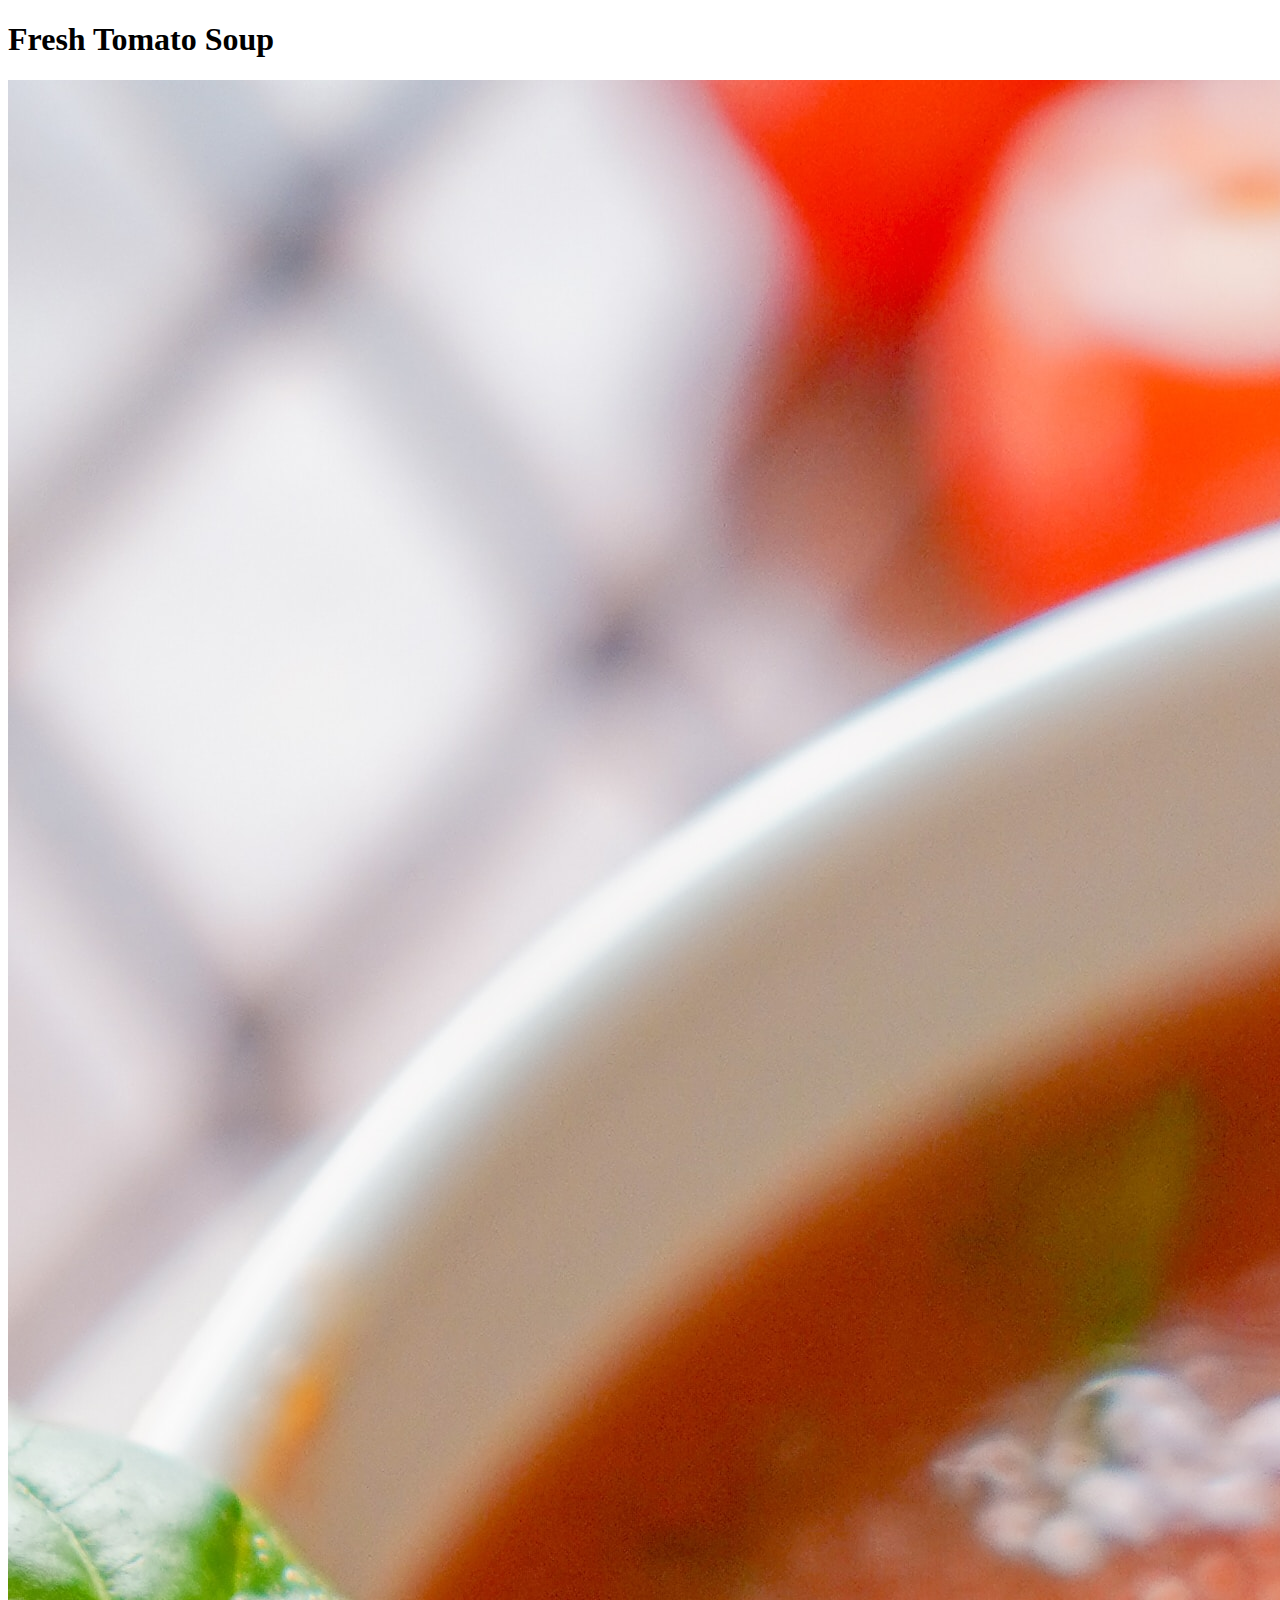
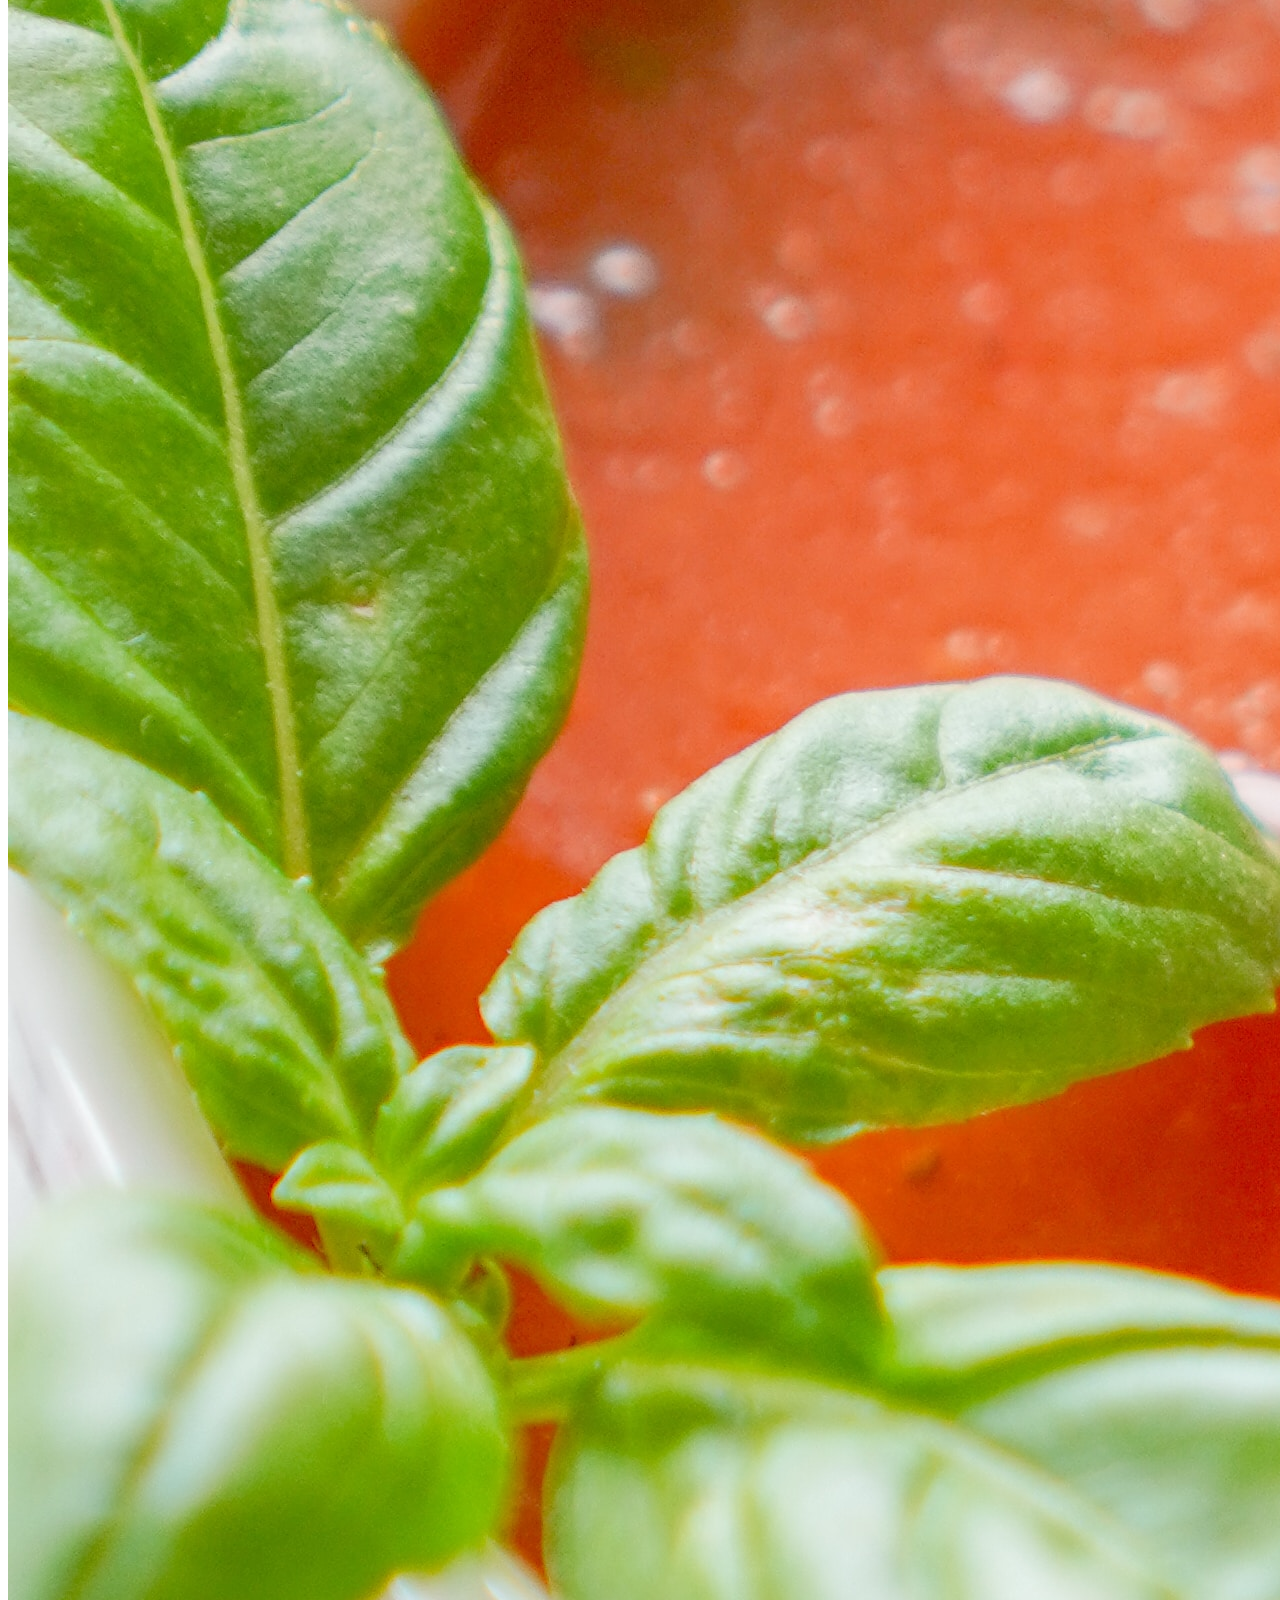
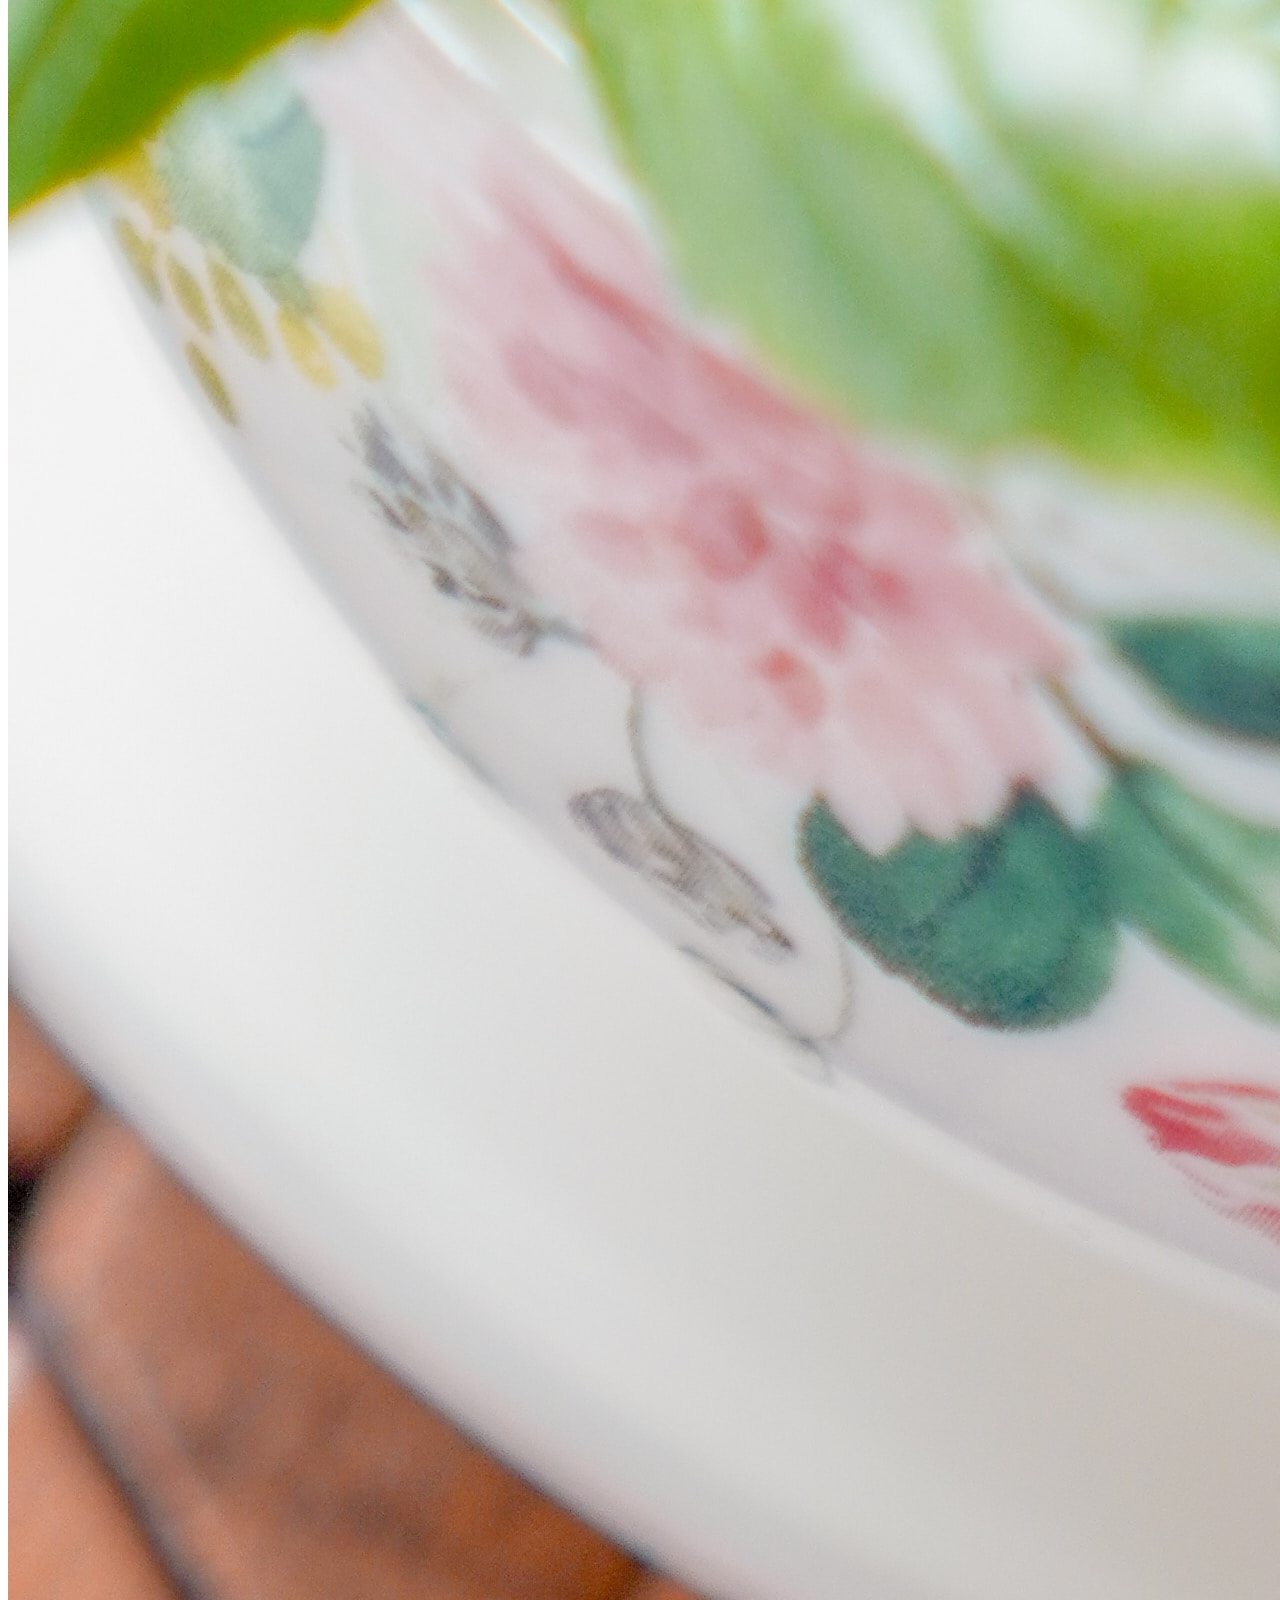
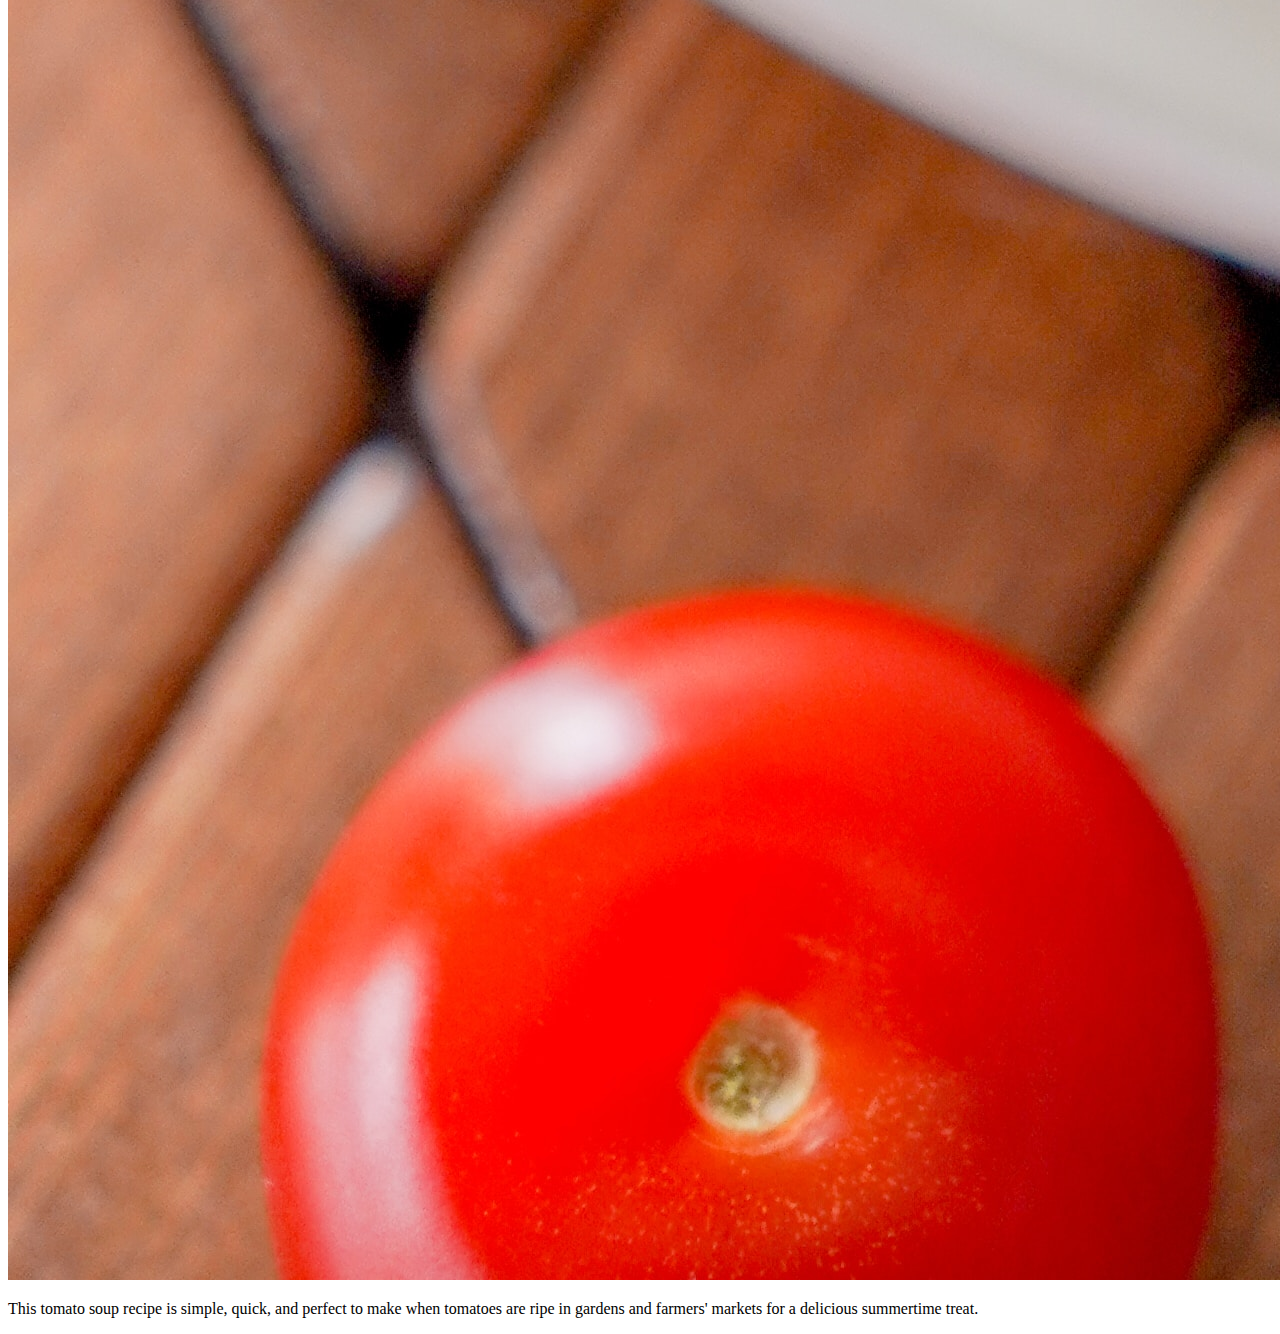
==== recipes/recipe1.html @ fcd11af7 "Add img element to link recipe img and description using p element in recipe1.html" ====
<!DOCTYPE html>
<html lang="en">
  <head>
    <meta charset="UTF-8" />
  </head>
  <body>
    <h1>Fresh Tomato Soup</h1>
    <img src="../img/tomato soup.jpg" alt="tomato soup img" />
    <p>
      This tomato soup recipe is simple, quick, and perfect to make when
      tomatoes are ripe in gardens and farmers' markets for a delicious
      summertime treat.
    </p>
  </body>
</html>
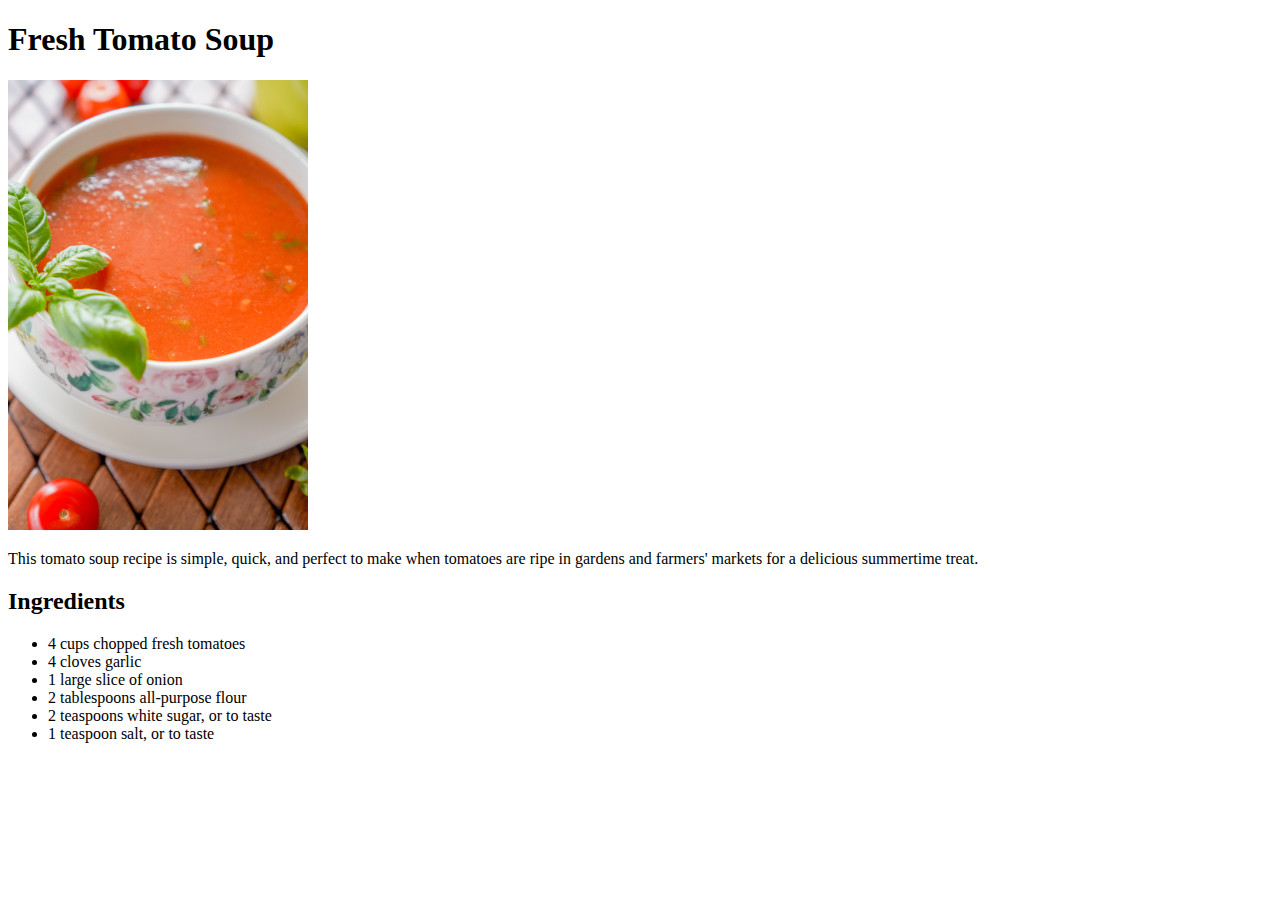
==== commit b0c963e8: "Add unordered list of ingredients in recipe1.html" ====
--- a/recipes/recipe1.html
+++ b/recipes/recipe1.html
@@ -5,11 +5,20 @@
   </head>
   <body>
     <h1>Fresh Tomato Soup</h1>
-    <img src="../img/tomato soup.jpg" alt="tomato soup img" />
+    <img src="../img/tomato soup.jpg" alt="tomato soup img" width="300" />
     <p>
       This tomato soup recipe is simple, quick, and perfect to make when
       tomatoes are ripe in gardens and farmers' markets for a delicious
       summertime treat.
     </p>
+    <h2>Ingredients</h2>
+    <ul>
+      <li>4 cups chopped fresh tomatoes</li>
+      <li>4 cloves garlic</li>
+      <li>1 large slice of onion</li>
+      <li>2 tablespoons all-purpose flour</li>
+      <li>2 teaspoons white sugar, or to taste</li>
+      <li>1 teaspoon salt, or to taste</li>
+    </ul>
   </body>
 </html>
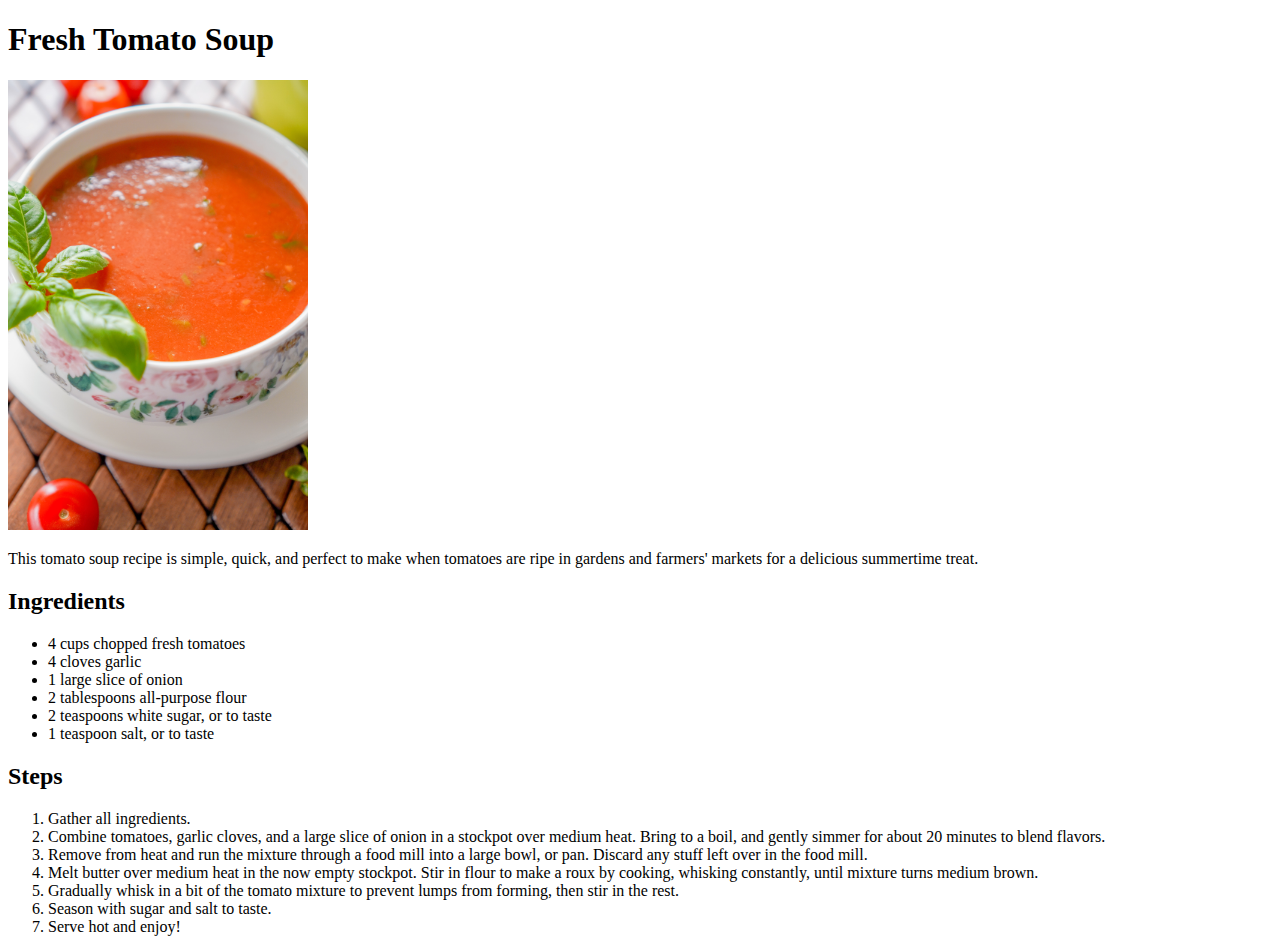
==== commit deb98d4e: "Create ordered list of steps for recipe in recipe1.html" ====
--- a/recipes/recipe1.html
+++ b/recipes/recipe1.html
@@ -20,5 +20,29 @@
       <li>2 teaspoons white sugar, or to taste</li>
       <li>1 teaspoon salt, or to taste</li>
     </ul>
+    <h2>Steps</h2>
+    <ol>
+      <li>Gather all ingredients.</li>
+      <li>
+        Combine tomatoes, garlic cloves, and a large slice of onion in a
+        stockpot over medium heat. Bring to a boil, and gently simmer for about
+        20 minutes to blend flavors.
+      </li>
+      <li>
+        Remove from heat and run the mixture through a food mill into a large
+        bowl, or pan. Discard any stuff left over in the food mill.
+      </li>
+      <li>
+        Melt butter over medium heat in the now empty stockpot. Stir in flour to
+        make a roux by cooking, whisking constantly, until mixture turns medium
+        brown.
+      </li>
+      <li>
+        Gradually whisk in a bit of the tomato mixture to prevent lumps from
+        forming, then stir in the rest.
+      </li>
+      <li>Season with sugar and salt to taste.</li>
+      <li>Serve hot and enjoy!</li>
+    </ol>
   </body>
 </html>
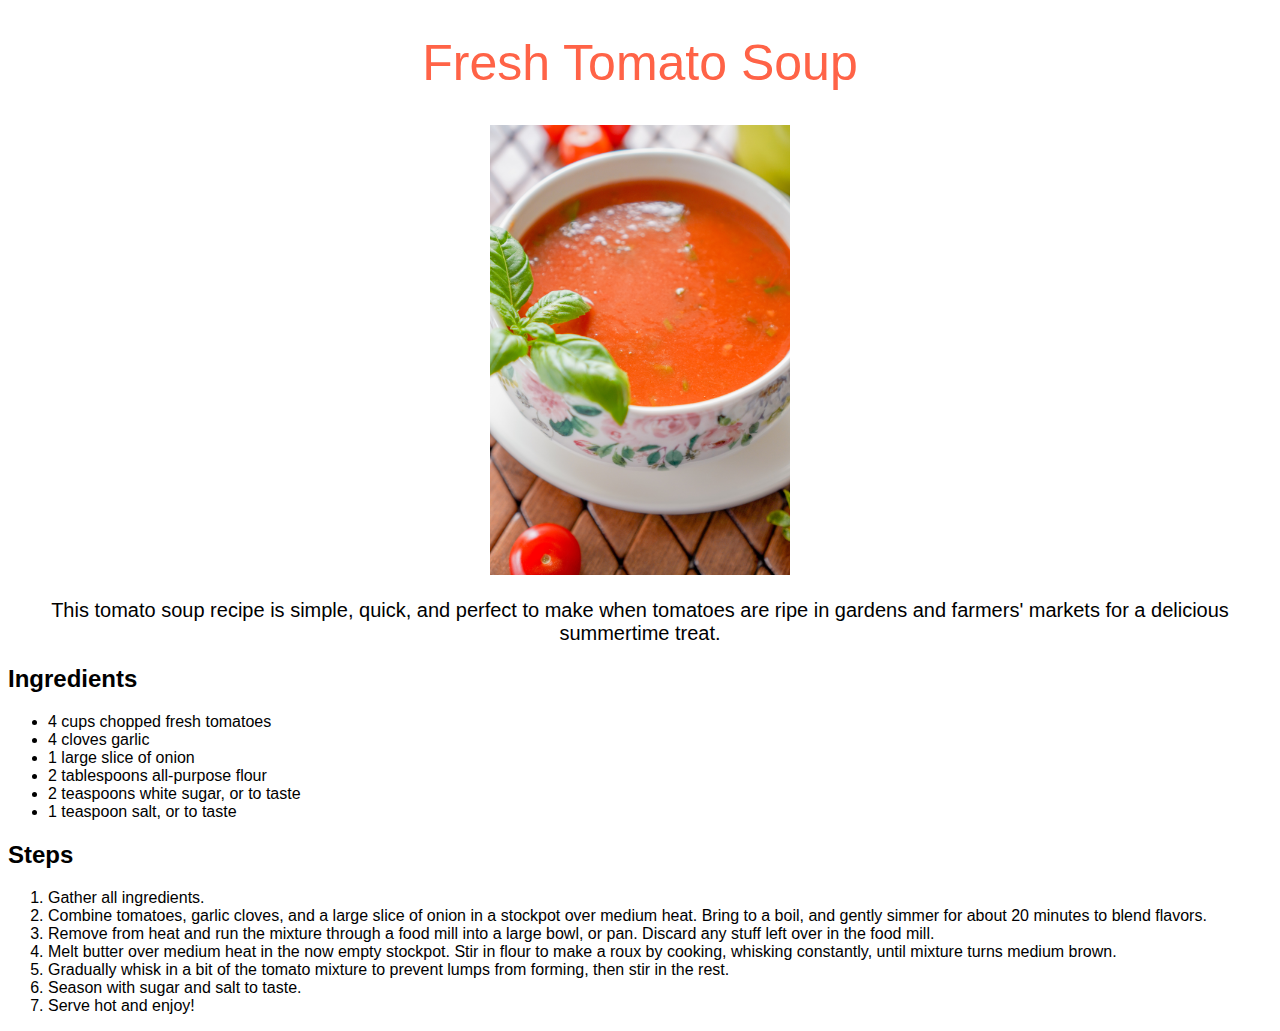
==== commit b421f223: "Add style to h1,img and p element from recipe1.html" ====
--- a/recipes/recipe1.html
+++ b/recipes/recipe1.html
@@ -2,10 +2,13 @@
 <html lang="en">
   <head>
     <meta charset="UTF-8" />
+    <link rel="stylesheet" href="../style/recipe1.css" />
   </head>
   <body>
     <h1>Fresh Tomato Soup</h1>
-    <img src="../img/tomato soup.jpg" alt="tomato soup img" width="300" />
+    <div id="recipe-img">
+      <img src="../img/tomato soup.jpg" alt="tomato soup img" width="300" />
+    </div>
     <p>
       This tomato soup recipe is simple, quick, and perfect to make when
       tomatoes are ripe in gardens and farmers' markets for a delicious
--- a/style/recipe1.css
+++ b/style/recipe1.css
@@ -0,0 +1,25 @@
+* {
+  font-family: Arial, Helvetica, sans-serif;
+}
+
+h1 {
+  text-align: center;
+  font-size: 50px;
+  color: tomato;
+  font-weight: 400;
+}
+
+img {
+  height: auto;
+  width: 200;
+}
+
+#recipe-img {
+  text-align: center;
+}
+
+p {
+  text-align: center;
+  font-size: 20px;
+  font-weight: 200;
+}
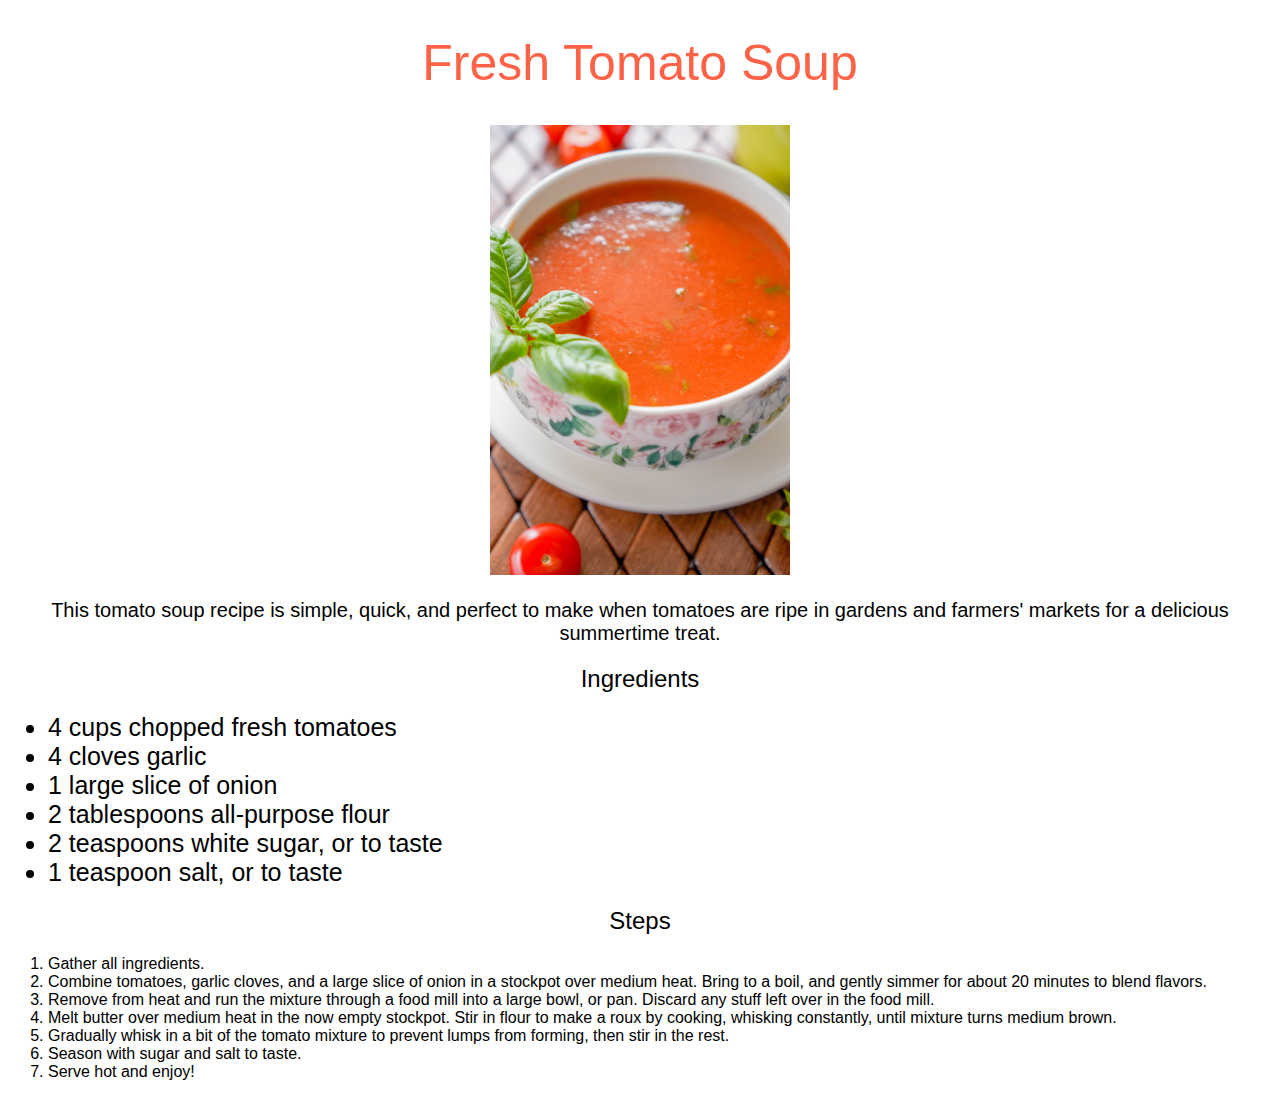
==== commit 7e8eec93: "Add style to h2 and unordered ul element from recipe1.html" ====
--- a/recipes/recipe1.html
+++ b/recipes/recipe1.html
@@ -23,6 +23,7 @@
       <li>2 teaspoons white sugar, or to taste</li>
       <li>1 teaspoon salt, or to taste</li>
     </ul>
+
     <h2>Steps</h2>
     <ol>
       <li>Gather all ingredients.</li>
--- a/style/recipe1.css
+++ b/style/recipe1.css
@@ -23,3 +23,13 @@
   font-size: 20px;
   font-weight: 200;
 }
+
+h2 {
+  text-align: center;
+  font-weight: 500;
+}
+
+ul li {
+  font-weight: 500;
+  font-size: 25px;
+}
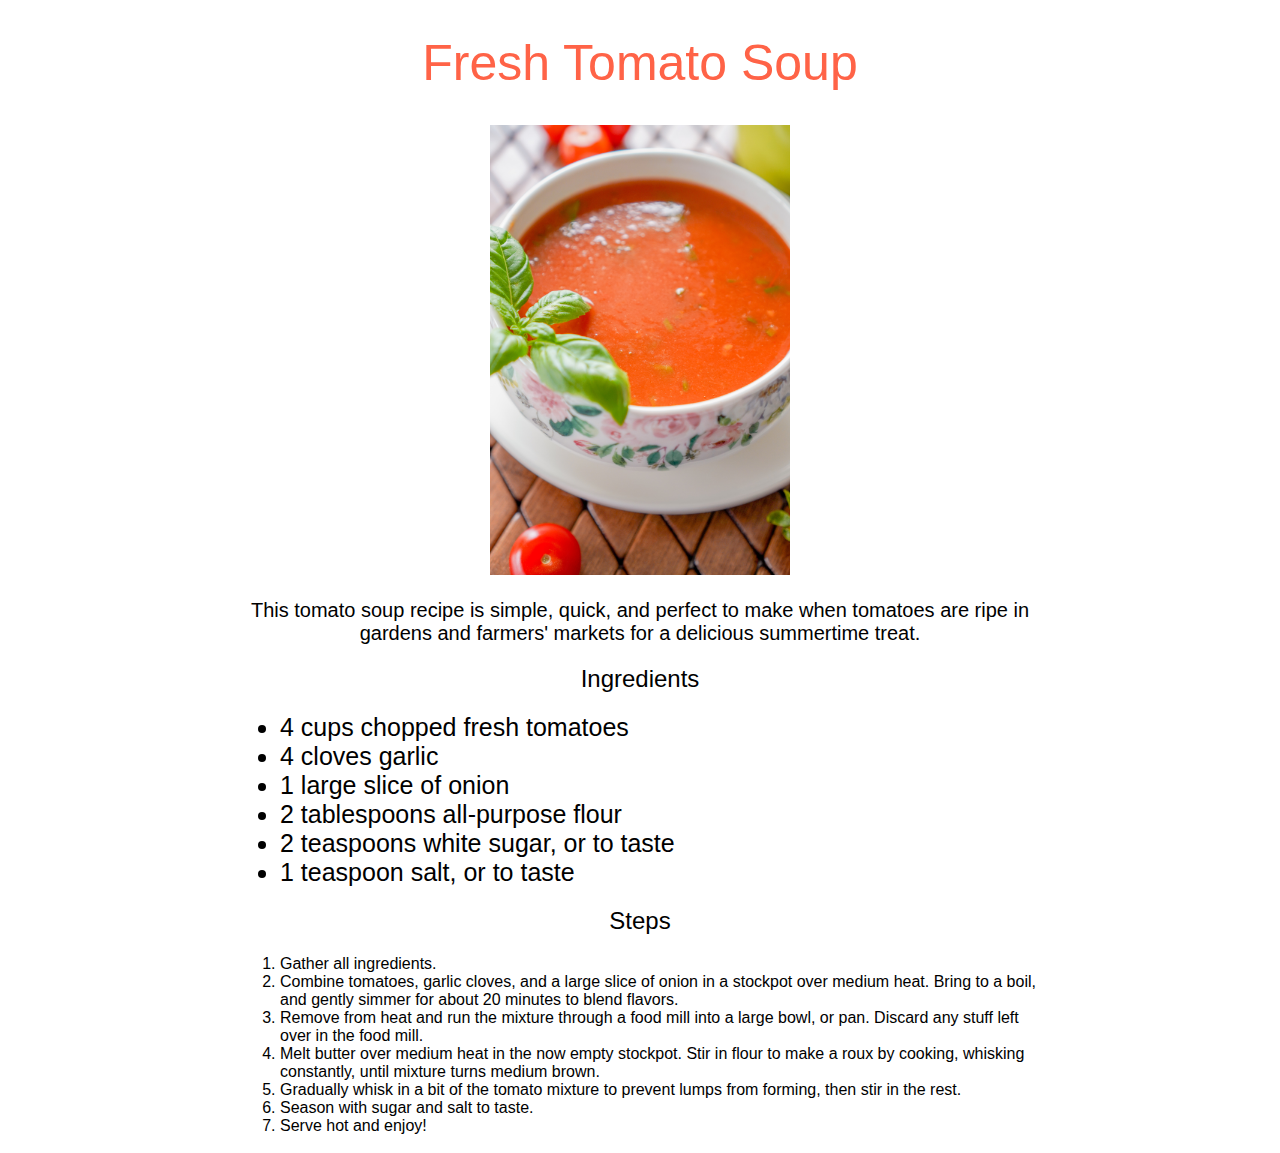
==== commit e7aac11e: "Create class .recipe-one for styling recipe1.html" ====
--- a/recipes/recipe1.html
+++ b/recipes/recipe1.html
@@ -5,48 +5,50 @@
     <link rel="stylesheet" href="../style/recipe1.css" />
   </head>
   <body>
-    <h1>Fresh Tomato Soup</h1>
-    <div id="recipe-img">
-      <img src="../img/tomato soup.jpg" alt="tomato soup img" width="300" />
+    <div class="recipe-one">
+      <h1>Fresh Tomato Soup</h1>
+      <div id="recipe-img">
+        <img src="../img/tomato soup.jpg" alt="tomato soup img" width="300" />
+      </div>
+      <p>
+        This tomato soup recipe is simple, quick, and perfect to make when
+        tomatoes are ripe in gardens and farmers' markets for a delicious
+        summertime treat.
+      </p>
+      <h2>Ingredients</h2>
+      <ul>
+        <li>4 cups chopped fresh tomatoes</li>
+        <li>4 cloves garlic</li>
+        <li>1 large slice of onion</li>
+        <li>2 tablespoons all-purpose flour</li>
+        <li>2 teaspoons white sugar, or to taste</li>
+        <li>1 teaspoon salt, or to taste</li>
+      </ul>
+
+      <h2>Steps</h2>
+      <ol>
+        <li>Gather all ingredients.</li>
+        <li>
+          Combine tomatoes, garlic cloves, and a large slice of onion in a
+          stockpot over medium heat. Bring to a boil, and gently simmer for
+          about 20 minutes to blend flavors.
+        </li>
+        <li>
+          Remove from heat and run the mixture through a food mill into a large
+          bowl, or pan. Discard any stuff left over in the food mill.
+        </li>
+        <li>
+          Melt butter over medium heat in the now empty stockpot. Stir in flour
+          to make a roux by cooking, whisking constantly, until mixture turns
+          medium brown.
+        </li>
+        <li>
+          Gradually whisk in a bit of the tomato mixture to prevent lumps from
+          forming, then stir in the rest.
+        </li>
+        <li>Season with sugar and salt to taste.</li>
+        <li>Serve hot and enjoy!</li>
+      </ol>
     </div>
-    <p>
-      This tomato soup recipe is simple, quick, and perfect to make when
-      tomatoes are ripe in gardens and farmers' markets for a delicious
-      summertime treat.
-    </p>
-    <h2>Ingredients</h2>
-    <ul>
-      <li>4 cups chopped fresh tomatoes</li>
-      <li>4 cloves garlic</li>
-      <li>1 large slice of onion</li>
-      <li>2 tablespoons all-purpose flour</li>
-      <li>2 teaspoons white sugar, or to taste</li>
-      <li>1 teaspoon salt, or to taste</li>
-    </ul>
-
-    <h2>Steps</h2>
-    <ol>
-      <li>Gather all ingredients.</li>
-      <li>
-        Combine tomatoes, garlic cloves, and a large slice of onion in a
-        stockpot over medium heat. Bring to a boil, and gently simmer for about
-        20 minutes to blend flavors.
-      </li>
-      <li>
-        Remove from heat and run the mixture through a food mill into a large
-        bowl, or pan. Discard any stuff left over in the food mill.
-      </li>
-      <li>
-        Melt butter over medium heat in the now empty stockpot. Stir in flour to
-        make a roux by cooking, whisking constantly, until mixture turns medium
-        brown.
-      </li>
-      <li>
-        Gradually whisk in a bit of the tomato mixture to prevent lumps from
-        forming, then stir in the rest.
-      </li>
-      <li>Season with sugar and salt to taste.</li>
-      <li>Serve hot and enjoy!</li>
-    </ol>
   </body>
 </html>
--- a/style/recipe1.css
+++ b/style/recipe1.css
@@ -1,5 +1,11 @@
 * {
   font-family: Arial, Helvetica, sans-serif;
+  box-sizing: border-box;
+}
+
+.recipe-one {
+  width: 800px;
+  margin: 18px auto;
 }
 
 h1 {
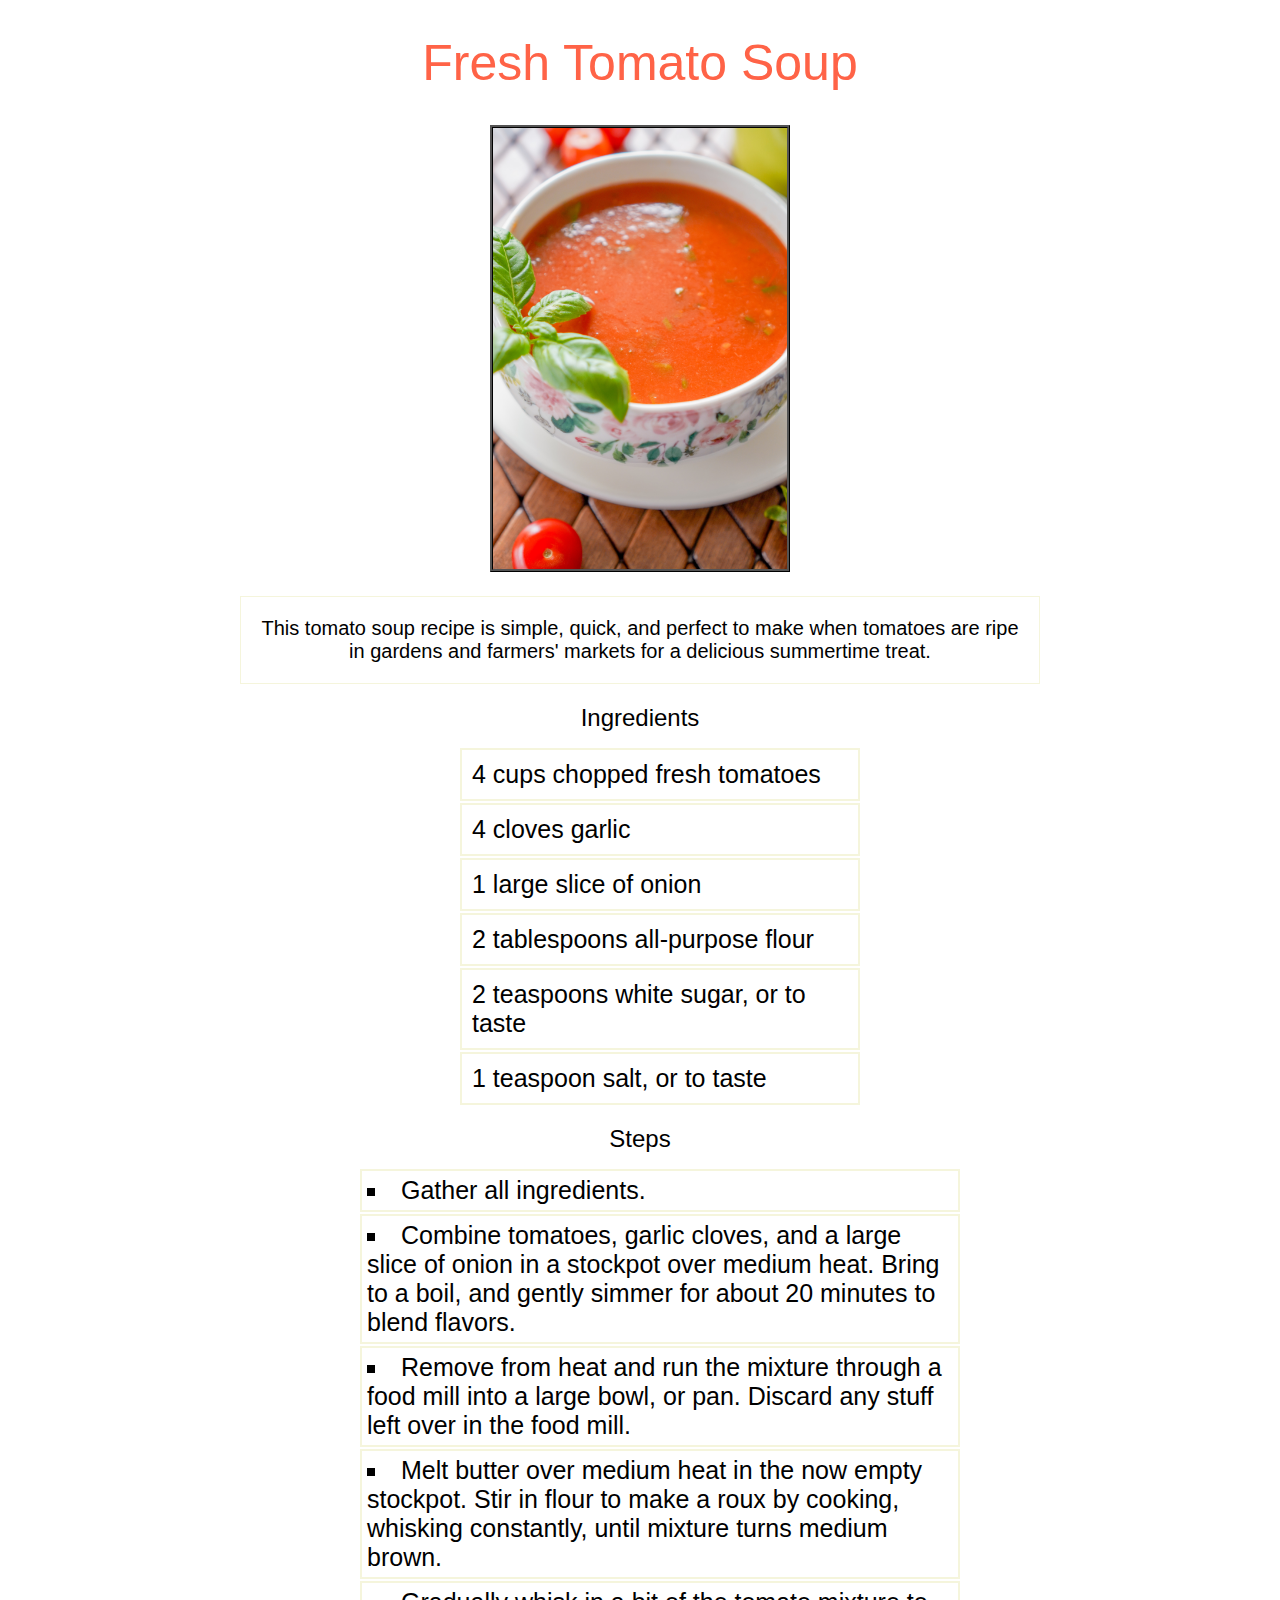
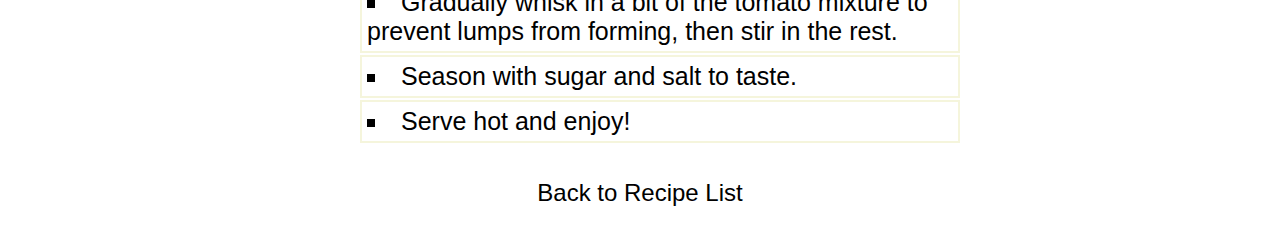
==== commit f8ef33ca: "Create and make styling for a link to home page from recipe1.html" ====
--- a/recipes/recipe1.html
+++ b/recipes/recipe1.html
@@ -49,6 +49,8 @@
         <li>Season with sugar and salt to taste.</li>
         <li>Serve hot and enjoy!</li>
       </ol>
+
+      <a href="/index.html">Back to Recipe List</a>
     </div>
   </body>
 </html>
--- a/style/recipe1.css
+++ b/style/recipe1.css
@@ -18,6 +18,7 @@
 img {
   height: auto;
   width: 200;
+  border: 3px ridge black;
 }
 
 #recipe-img {
@@ -28,14 +29,44 @@
   text-align: center;
   font-size: 20px;
   font-weight: 200;
+  padding: 20px;
+  border: 1px solid beige;
+  margin: 10 8;
 }
 
 h2 {
   text-align: center;
   font-weight: 500;
+  margin-bottom: 12px;
 }
 
 ul li {
   font-weight: 500;
   font-size: 25px;
+  width: 400px;
+  margin: 2px auto;
+  padding: 10px;
+  border: 2px solid beige;
+  list-style: none;
 }
+
+ol li {
+  font-weight: 500;
+  font-size: 25px;
+  width: 600px;
+  margin: 2px auto;
+  padding: 5px;
+  border: 2px solid beige;
+  list-style: square inside none;
+}
+
+a {
+  display: block;
+  width: 800px;
+  margin: auto;
+  text-align: center;
+  font-size: 24px;
+  padding: 20px;
+  text-decoration: none;
+  color: black;
+}
